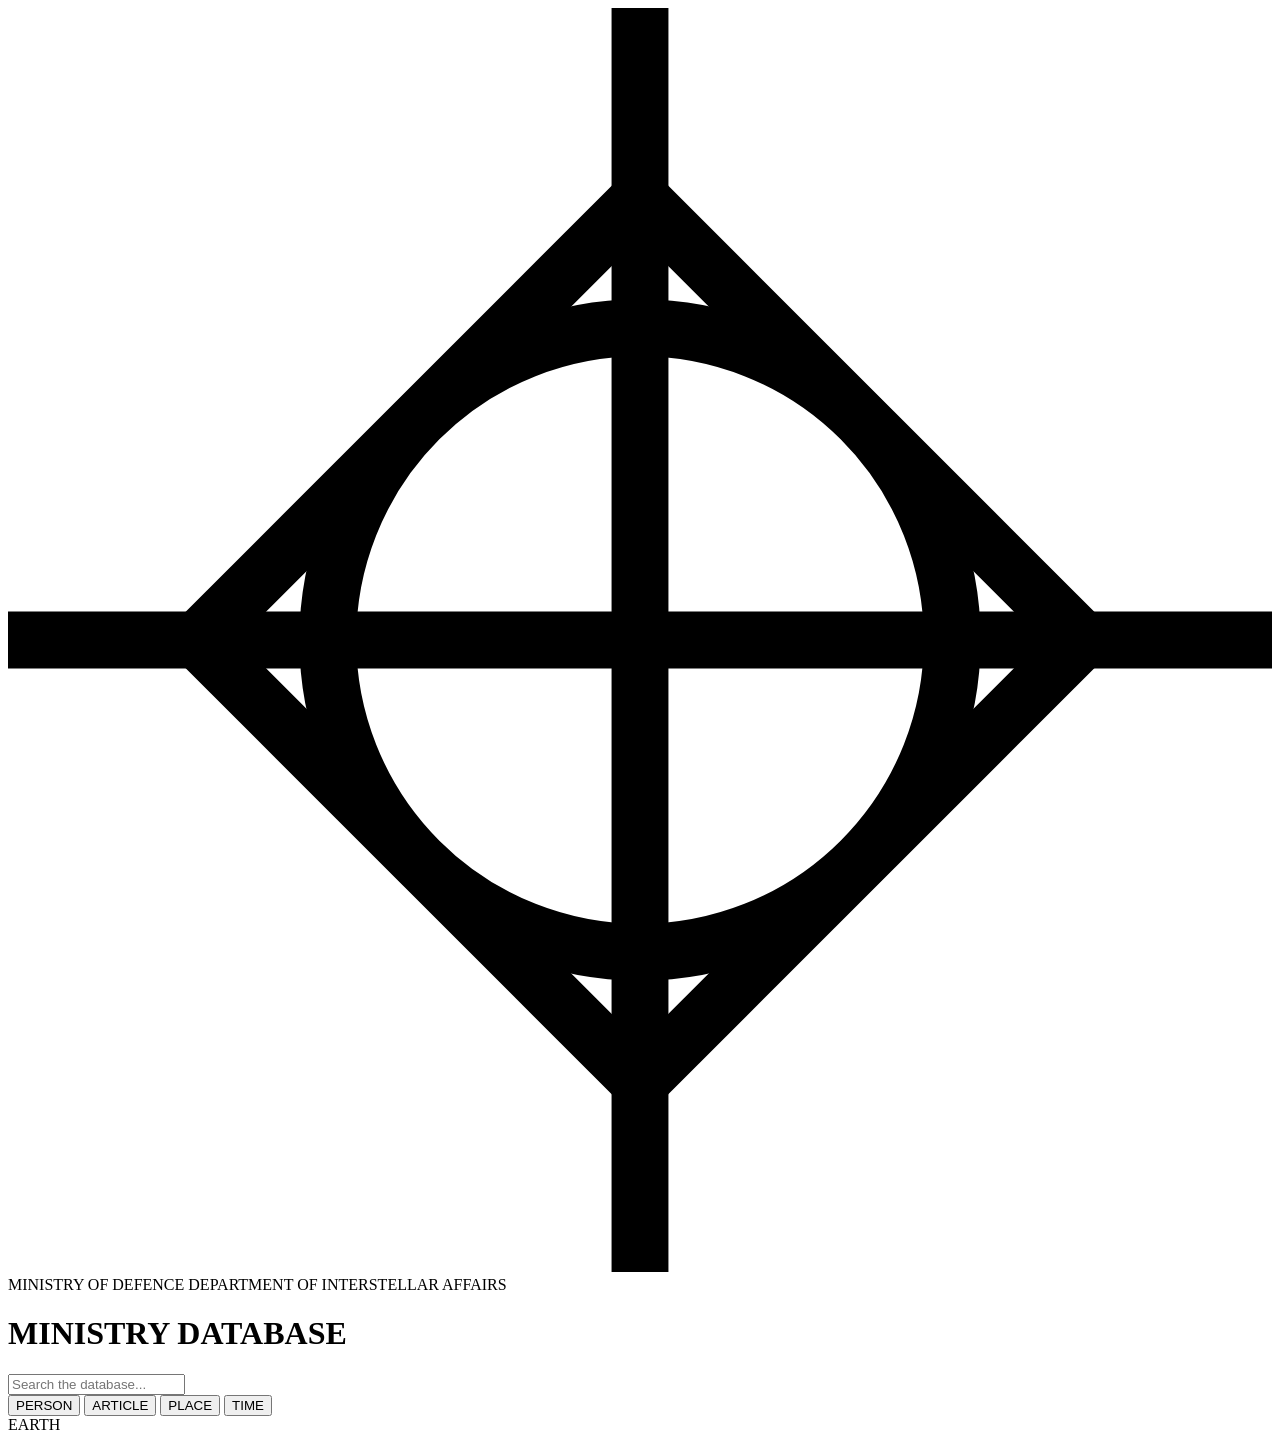
==== index.html @ 200ef622 "Rename Ministry-database.html to index.html" ====
<!DOCTYPE html>
<html lang="en">
<head>
  <meta charset="UTF-8">
  <meta name="viewport" content="width=device-width, initial-scale=1.0">
  <meta name="description" content="Search the Department of Interstellar Affairs Database.">
  <title>Ministry Database</title>
  <link rel="stylesheet" href="ministry-database.css">
  <link rel="preconnect" href="https://fonts.googleapis.com">
  <link rel="preconnect" href="https://fonts.gstatic.com" crossorigin>
  <link href="https://fonts.googleapis.com/css2?family=Cinzel:wght@400;600;700&family=Inter:wght@300;400&display=swap" rel="stylesheet">
</head>
<body>

  <!-- Top Right Ministry Insignia -->
  <header class="header-seal">
    <div class="seal-container">
      <svg class="mod-emblem" viewBox="0 0 100 100" fill="none" xmlns="http://www.w3.org/2000/svg">
        <!-- Center crosshairs extending outside the diamond -->
        <line x1="50" y1="0" x2="50" y2="100" stroke="#000000" stroke-width="4.5" stroke-linecap="square"/>
        <line x1="0" y1="50" x2="100" y2="50" stroke="#000000" stroke-width="4.5" stroke-linecap="square"/>
        <!-- Diamond frame -->
        <polygon points="50,15 85,50 50,85 15,50" stroke="#000000" stroke-width="4.5" fill="none" stroke-linejoin="miter"/>
        <!-- Inscribed circle -->
        <circle cx="50" cy="50" r="24.7" stroke="#000000" stroke-width="4.5" fill="none"/>
      </svg>
      <div class="seal-typography">
        <span class="seal-line bold">MINISTRY OF DEFENCE</span>
        <span class="seal-line">DEPARTMENT OF</span>
        <span class="seal-line">INTERSTELLAR AFFAIRS</span>
      </div>
    </div>
  </header>

  <!-- Central Visual Core (Optically elevated) -->
  <main class="core-stage">
    
    <h1 class="main-title">MINISTRY DATABASE</h1>

    <div class="search-module">
      <div class="input-shell">
        <!-- Clean Archival Folder Icon -->
        <input 
          type="text" 
          id="query-input" 
          placeholder="Search the database..." 
          autocomplete="off" 
          spellcheck="false"
        >
      </div>
    </div>

    <!-- 4 Archival Classification Categories -->
    <nav class="category-row">
      <button class="cat-link" data-cat="PERSON">PERSON</button>
      <button class="cat-link" data-cat="ARTICLE">ARTICLE</button>
      <button class="cat-link" data-cat="PLACE">PLACE</button>
      <button class="cat-link" data-cat="TIME">TIME</button>
    </nav>

  </main>

  <!-- Bottom Telemetry Trim -->
  <footer class="bottom-trim">
    <div class="telemetry-node">
      <span class="node-label">EARTH</span>
      <div class="led-bezel">
        <div class="led-core"></div>
      </div>
    </div>
  </footer>

  <script>
    // Subtle interactivity without token bloat
    const input = document.getElementById('query-input');
    const buttons = document.querySelectorAll('.cat-link');

    // Redirect category buttons to credentials
    buttons.forEach(btn => {
      btn.addEventListener('click', () => {
        window.location.href = 'credentials.html';
      });
    });

    // Enter key feedback
    input.addEventListener('keydown', (e) => {
      if (e.key === 'Enter' && input.value.trim() !== '') {
        window.location.href = 'credentials.html';
      }
    });
  </script>
</body>
</html>
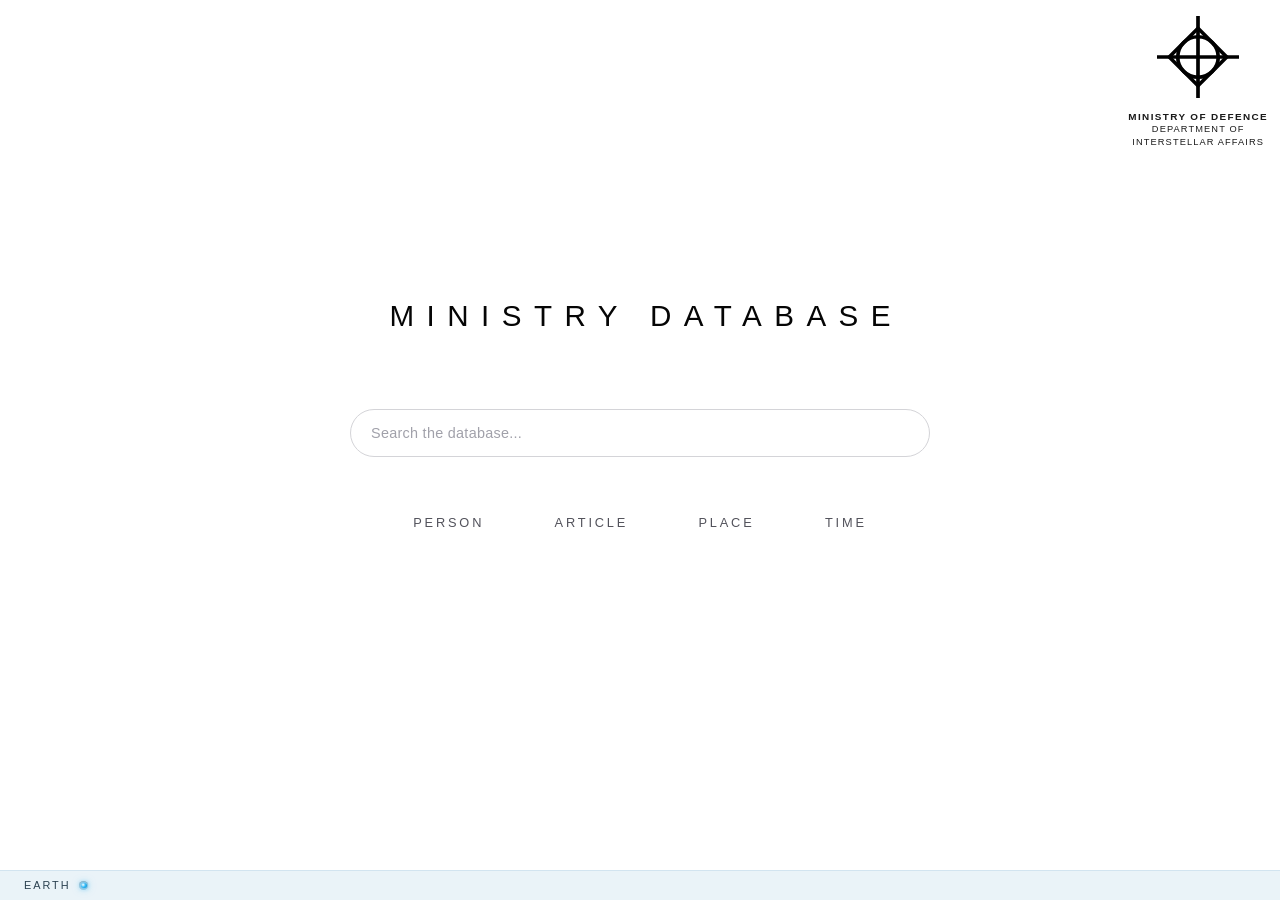
==== commit bdb13474: "Change stylesheet link from ministry-database.css to style.css" ====
--- a/index.html
+++ b/index.html
@@ -5,7 +5,7 @@
   <meta name="viewport" content="width=device-width, initial-scale=1.0">
   <meta name="description" content="Search the Department of Interstellar Affairs Database.">
   <title>Ministry Database</title>
-  <link rel="stylesheet" href="ministry-database.css">
+  <link rel="stylesheet" href="style.css">
   <link rel="preconnect" href="https://fonts.googleapis.com">
   <link rel="preconnect" href="https://fonts.gstatic.com" crossorigin>
   <link href="https://fonts.googleapis.com/css2?family=Cinzel:wght@400;600;700&family=Inter:wght@300;400&display=swap" rel="stylesheet">
--- a/style.css
+++ b/style.css
@@ -0,0 +1,280 @@
+/* -------------------------------------------------------------
+   RESET & SYSTEM BASE
+------------------------------------------------------------- */
+*, *::before, *::after {
+  box-sizing: border-box;
+  margin: 0;
+  padding: 0;
+  -webkit-font-smoothing: antialiased;
+  -moz-osx-font-smoothing: grayscale;
+}
+
+html, body {
+  width: 100vw;
+  height: 100vh;
+  max-width: 100%;
+  max-height: 100%;
+  overflow: hidden; /* Strict zero-scroll viewport lock */
+  background-color: #ffffff;
+  color: #111111;
+  font-family: 'Inter', -apple-system, BlinkMacSystemFont, "Segoe UI", Roboto, sans-serif;
+}
+
+body {
+  display: flex;
+  flex-direction: column;
+  justify-content: space-between;
+  user-select: none;
+  font-family: 'Inter', sans-serif;
+}
+
+/* Classical Roman capitals for official headings and seal */
+.main-title,
+.seal-typography,
+.cat-link,
+.node-label {
+  font-family: 'Cinzel', serif;
+  letter-spacing: 0.28em;
+}
+
+/* -------------------------------------------------------------
+   TOP RIGHT EMBLEM & DEPARTMENT INSIGNIA
+------------------------------------------------------------- */
+.header-seal {
+  width: 100%;
+  display: flex;
+  justify-content: flex-end;
+  padding: 1rem 2.3rem 0 0;
+}
+
+.seal-container {
+  display: flex;
+  flex-direction: column;
+  align-items: center;
+  gap: 0.75rem;
+  width: 90px;
+}
+
+.mod-emblem {
+  width: 82px;
+  height: 82px;
+  display: block;
+}
+
+.seal-typography {
+  display: flex;
+  flex-direction: column;
+  align-items: center;
+  text-align: center;
+  font-family: 'Space Grotesk', 'Inter', sans-serif;
+  letter-spacing: 0.08em;
+  line-height: 1.35;
+}
+
+.seal-line {
+  font-size: 0.58rem;
+  font-weight: 500;
+  color: #1a1a1a;
+  white-space: nowrap;
+  letter-spacing: 0.12em;
+}
+
+.seal-line.bold {
+  font-size: 0.62rem;
+  font-weight: 700;
+  letter-spacing: 0.14em;
+}
+
+/* -------------------------------------------------------------
+   OPTICALLY ELEVATED CORE STAGE
+------------------------------------------------------------- */
+.core-stage {
+  width: 100%;
+  max-width: 720px;
+  margin: 0 auto;
+  padding: 0 1.5rem;
+  display: flex;
+  flex-direction: column;
+  align-items: center;
+  /* Shifts visual weight up ~8% above geometric center for correct optical hierarchy */
+  transform: translateY(-4.5rem);
+}
+
+/* Authoritative spaced title */
+.main-title {
+  font-family: 'Space Grotesk', 'Inter', sans-serif;
+  font-size: 1.85rem;
+  font-weight: 500;
+  letter-spacing: 0.42em;
+  text-indent: 0.42em; /* Offsets trailing letter-spacing to ensure absolute center */
+  color: #050505;
+  margin-bottom: 2.25rem;
+  text-transform: uppercase;
+  transform: translateY(-2.5rem);
+}
+
+/* -------------------------------------------------------------
+   MINIMALIST ARCHIVAL SEARCHBAR
+------------------------------------------------------------- */
+.search-module {
+  width: 100%;
+  max-width: 580px;
+  margin-bottom: 3.25rem;
+}
+
+.input-shell {
+  display: flex;
+  align-items: center;
+  width: 100%;
+  height: 48px;
+  background-color: #ffffff;
+  border: 1px solid #d4d4d8;
+  border-radius: 9999px; /* Refined pill form factor */
+  padding: 0 1.25rem;
+  transition: border-color 0.2s ease, box-shadow 0.2s ease;
+}
+
+.input-shell:hover {
+  border-color: #a1a1aa;
+}
+
+.input-shell:focus-within {
+  border-color: #18181b;
+  box-shadow: 0 0 0 1px #18181b, 0 4px 16px rgba(0, 0, 0, 0.03);
+}
+
+.folder-glyph {
+  width: 20px;
+  height: 20px;
+  stroke: #71717a;
+  margin-right: 0.9rem;
+  flex-shrink: 0;
+  transition: stroke 0.2s ease;
+}
+
+.input-shell:focus-within .folder-glyph {
+  stroke: #18181b;
+}
+
+#query-input {
+  width: 100%;
+  border: none;
+  outline: none;
+  background: transparent;
+  font-family: 'Inter', sans-serif;
+  font-size: 0.9rem;
+  font-weight: 400;
+  color: #111111;
+  letter-spacing: 0.02em;
+}
+
+#query-input::placeholder {
+  color: #a1a1aa;
+  font-weight: 300;
+}
+
+/* -------------------------------------------------------------
+   FOUR CATEGORY LINKS
+------------------------------------------------------------- */
+.category-row {
+  display: flex;
+  justify-content: center;
+  align-items: center;
+  gap: 4rem;
+  width: 100%;
+}
+
+.cat-link {
+  background: none;
+  border: none;
+  outline: none;
+  cursor: pointer;
+  font-family: 'Space Grotesk', 'Inter', sans-serif;
+  font-size: 0.8rem;
+  font-weight: 500;
+  letter-spacing: 0.22em;
+  color: #52525b;
+  position: relative;
+  padding: 0.35rem 0.2rem;
+  transition: color 0.18s ease;
+}
+
+/* -------------------------------------------------------------
+   REFINED BOTTOM LIGHT BLUE TRIM & HARDWARE LED
+------------------------------------------------------------- */
+.bottom-trim {
+  width: 100%;
+  height: 30px;
+  background-color: #eaf3f8; /* Soft, clinical ice-blue tint */
+  border-top: 1px solid #d2e4f0;
+  display: flex;
+  align-items: center;
+  padding: 0 1.5rem;
+}
+
+.telemetry-node {
+  display: flex;
+  align-items: center;
+  gap: 0.55rem;
+}
+
+.node-label {
+  font-family: 'Space Grotesk', sans-serif;
+  font-size: 0.68rem;
+  font-weight: 500;
+  letter-spacing: 0.18em;
+  color: #2c4251;
+}
+
+/* Recessed metal/chassis bezel ring */
+.led-bezel {
+  width: 9px;
+  height: 9px;
+  border-radius: 50%;
+  background: #c3d9e8;
+  display: flex;
+  align-items: center;
+  justify-content: center;
+  box-shadow: inset 0 0.5px 1px rgba(0, 0, 0, 0.25), 0 0.5px 1px rgba(255, 255, 255, 0.8);
+}
+
+/* Diode core with realistic glow & lens reflection */
+.led-core {
+  width: 5.5px;
+  height: 5.5px;
+  border-radius: 50%;
+  background: radial-gradient(circle at 35% 35%, #ffffff 0%, #38bdf8 45%, #0284c7 100%);
+  box-shadow: 0 0 4px #0ea5e9, 0 0 8px rgba(14, 165, 233, 0.6);
+  animation: signal-beacon 4.8s infinite ease-in-out;
+}
+
+/* Rhythmic pulse suggesting an active interstellar carrier frequency */
+@keyframes signal-beacon {
+  0%, 100% {
+    opacity: 0.25;
+    box-shadow: 0 0 1px rgba(14, 165, 233, 0.3);
+  }
+  50% {
+    opacity: 1;
+    box-shadow: 0 0 5px #38bdf8, 0 0 10px rgba(56, 189, 248, 0.85);
+  }
+}
+
+/* Responsive adjustments */
+@media (max-width: 640px) {
+  .header-seal {
+    padding: 1.5rem 1.5rem 0 0;
+  }
+  .main-title {
+    font-size: 1.35rem;
+    letter-spacing: 0.25em;
+    text-indent: 0.25em;
+  }
+  .category-row {
+    gap: 1.5rem;
+  }
+  .cat-link {
+    font-size: 0.72rem;
+    letter-spacing: 0.15em;
+  }
+}
